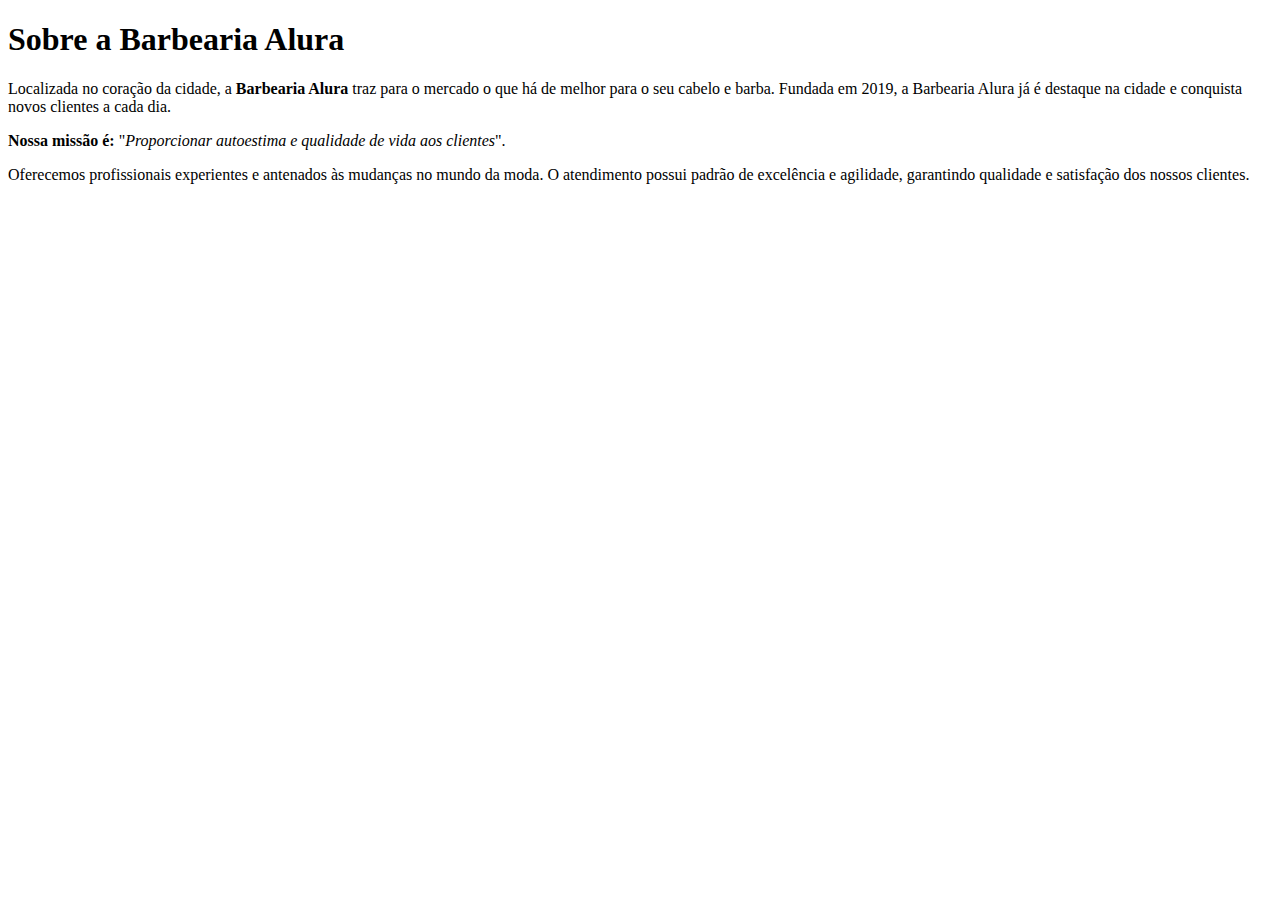
==== index.html @ cfc057e8 "20/2" ====
<!DOCTYPE html>
<html lang="en">
<head>
    <meta charset="UTF-8">
    <meta name="viewport" content="width=device-width, initial-scale=1.0">
    <title>Document</title>
</head>
<body>
    <h1>Sobre a Barbearia Alura</h1>
    <p>Localizada no coração da cidade, a <strong>Barbearia Alura</strong> traz para o mercado o que há de melhor para o seu cabelo e barba. Fundada em 2019, a Barbearia Alura já é destaque na cidade e conquista novos clientes a cada dia.</p>
    <p><strong>Nossa missão é:</strong> "<em>Proporcionar autoestima e qualidade de vida aos clientes</em>".</p>
    <p>Oferecemos profissionais experientes e antenados às mudanças no mundo da moda. O atendimento possui padrão de excelência e agilidade, garantindo qualidade e satisfação dos nossos clientes.</p>

</body>
</html>
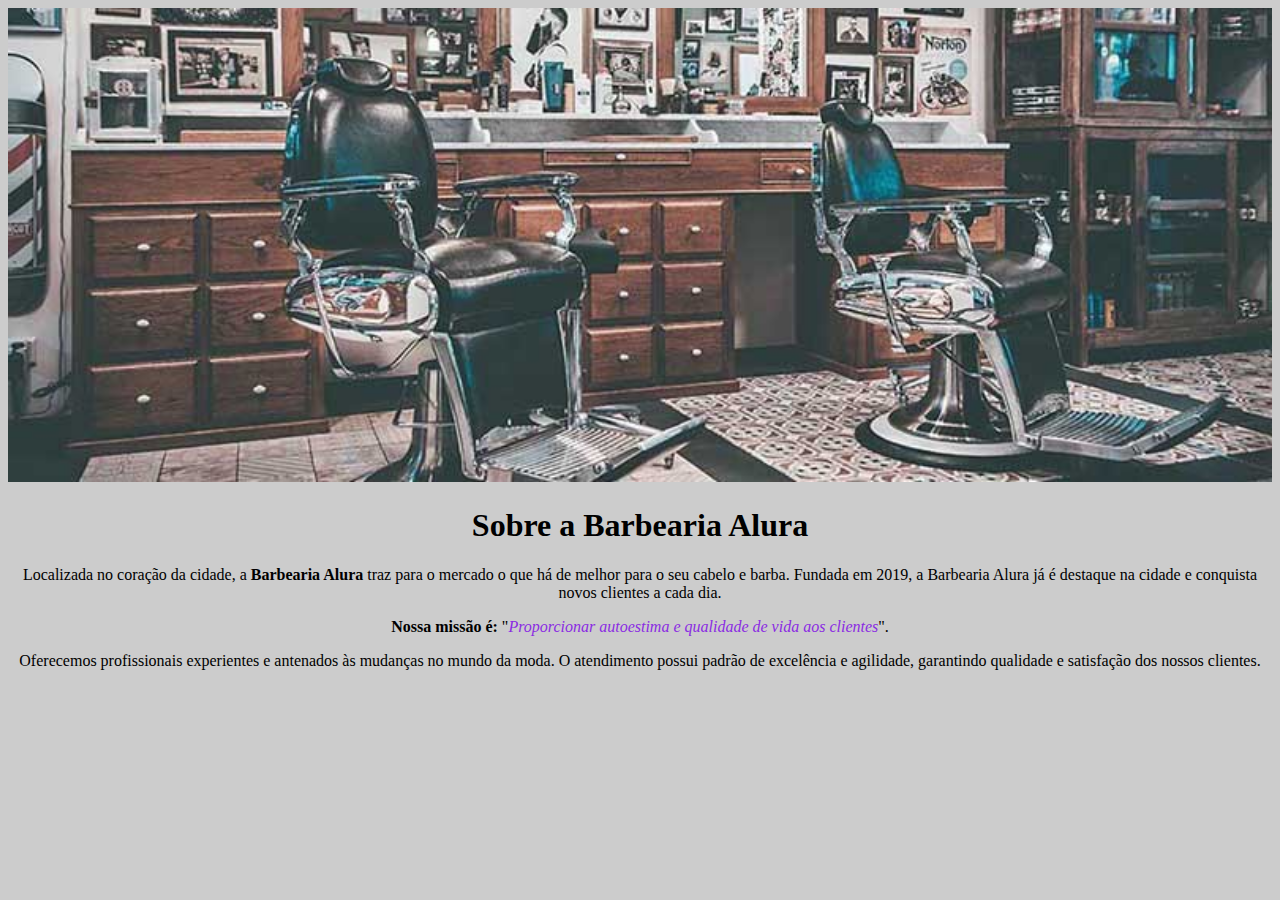
==== commit 7bf6196a: "27/02/24" ====
--- a/index.html
+++ b/index.html
@@ -3,9 +3,11 @@
 <head>
     <meta charset="UTF-8">
     <meta name="viewport" content="width=device-width, initial-scale=1.0">
-    <title>Document</title>
-</head>
+    <link rel="stylesheet" href="style.css">
+        <title>Document</title>
+    </head>
 <body>
+    <img src="banner.jpg" alt="">
     <h1>Sobre a Barbearia Alura</h1>
     <p>Localizada no coração da cidade, a <strong>Barbearia Alura</strong> traz para o mercado o que há de melhor para o seu cabelo e barba. Fundada em 2019, a Barbearia Alura já é destaque na cidade e conquista novos clientes a cada dia.</p>
     <p><strong>Nossa missão é:</strong> "<em>Proporcionar autoestima e qualidade de vida aos clientes</em>".</p>
--- a/style.css
+++ b/style.css
@@ -0,0 +1,32 @@
+body{
+    background-color: #cccccc;
+}
+
+img{
+    width: 100%;
+}
+
+
+
+
+p{
+    text-align: center;
+}
+
+em{
+    color: blueviolet;
+}
+
+#missao{
+    font-size: 20px;
+}
+
+h1, p{
+    text-align: center;
+}
+
+
+
+
+
+
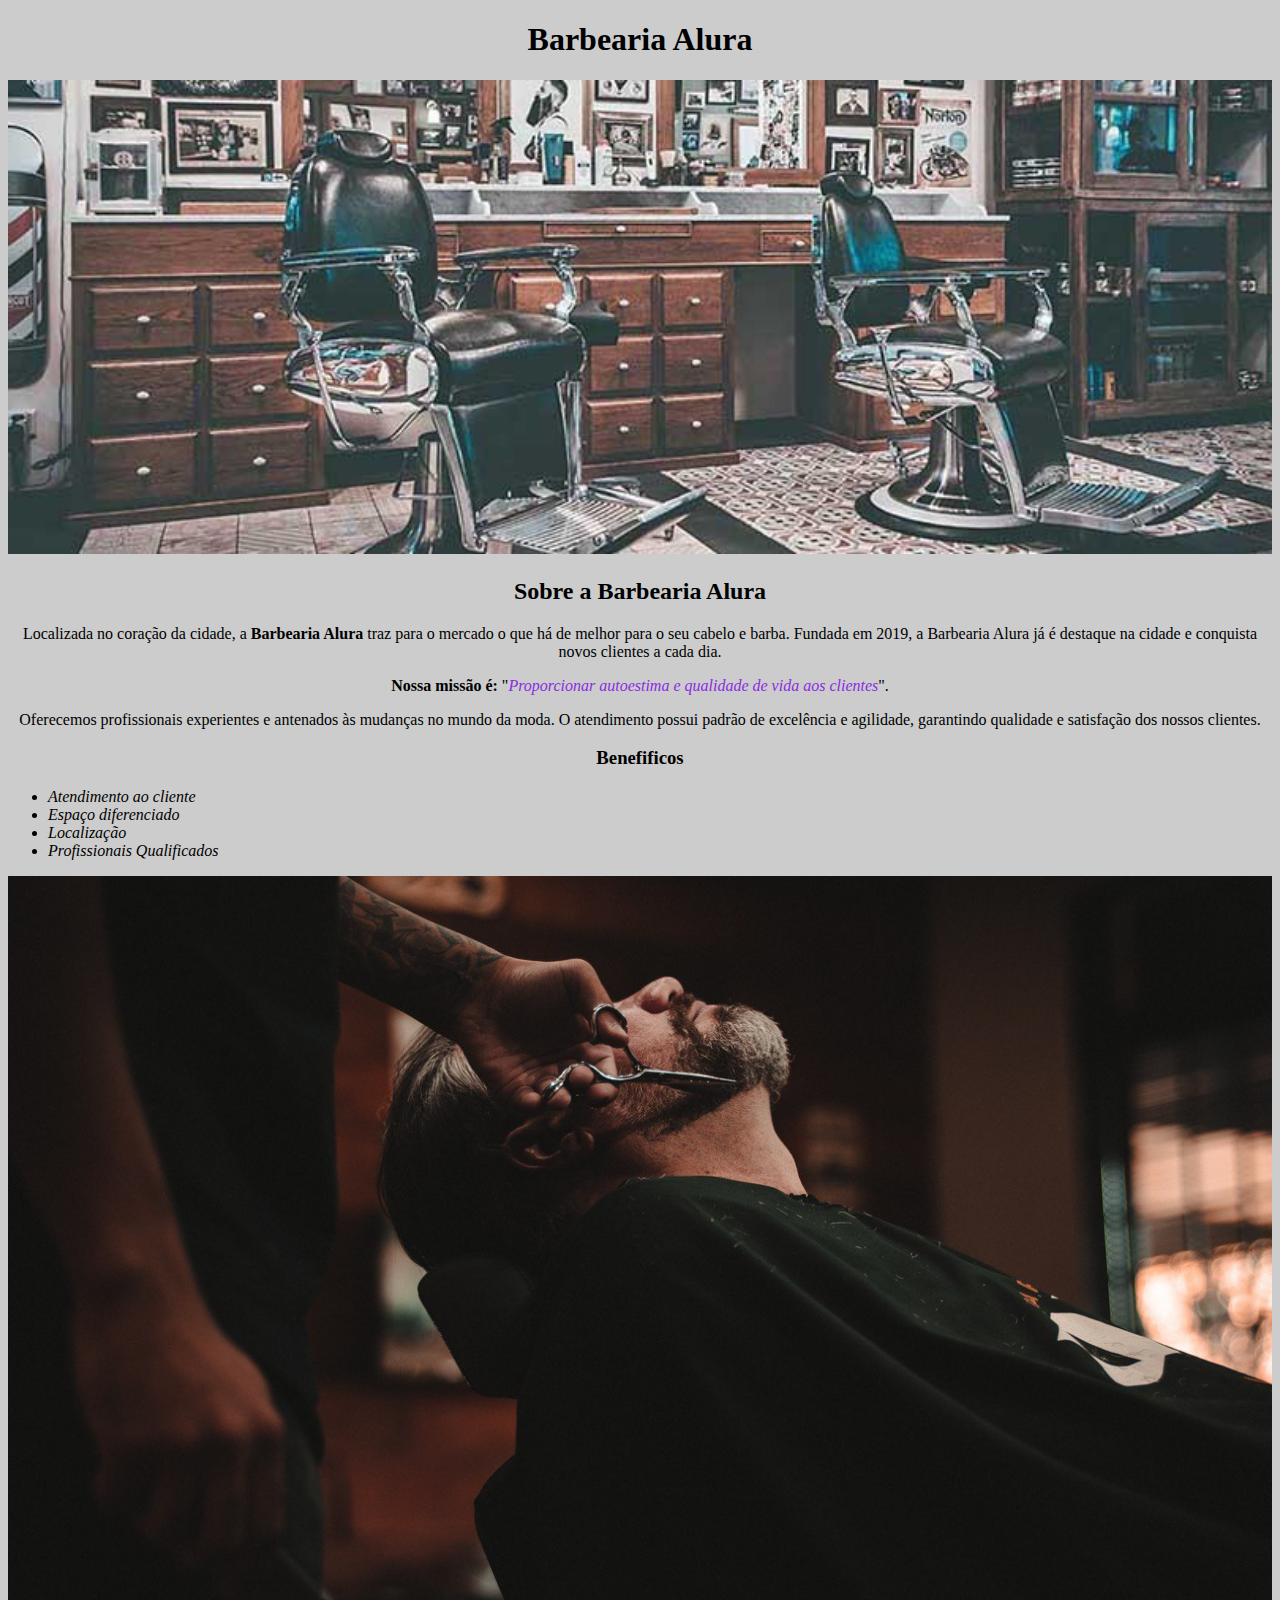
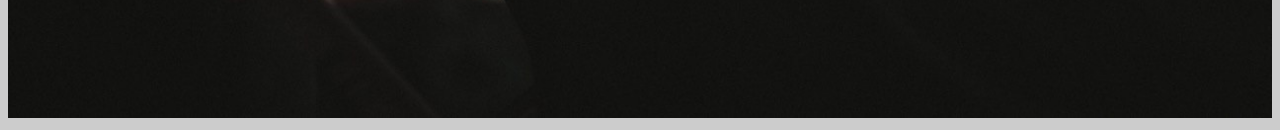
==== commit e779ae50: "05/03/" ====
--- a/index.html
+++ b/index.html
@@ -7,11 +7,24 @@
         <title>Document</title>
     </head>
 <body>
+    <h1 class="titulo-principal">Barbearia Alura</h1>
     <img src="banner.jpg" alt="">
-    <h1>Sobre a Barbearia Alura</h1>
-    <p>Localizada no coração da cidade, a <strong>Barbearia Alura</strong> traz para o mercado o que há de melhor para o seu cabelo e barba. Fundada em 2019, a Barbearia Alura já é destaque na cidade e conquista novos clientes a cada dia.</p>
-    <p><strong>Nossa missão é:</strong> "<em>Proporcionar autoestima e qualidade de vida aos clientes</em>".</p>
-    <p>Oferecemos profissionais experientes e antenados às mudanças no mundo da moda. O atendimento possui padrão de excelência e agilidade, garantindo qualidade e satisfação dos nossos clientes.</p>
-
+    <div class="principal">
+            <h2 class="titulo-centralizado">Sobre a Barbearia Alura</h2>
+            <p>Localizada no coração da cidade, a <strong>Barbearia Alura</strong> traz para o mercado o que há de melhor para o seu cabelo e barba. Fundada em 2019, a Barbearia Alura já é destaque na cidade e conquista novos clientes a cada dia.</p>
+            <p><strong>Nossa missão é:</strong> "<em>Proporcionar autoestima e qualidade de vida aos clientes</em>".</p>
+            <p>Oferecemos profissionais experientes e antenados às mudanças no mundo da moda. O atendimento possui padrão de excelência e agilidade, garantindo qualidade e satisfação dos nossos clientes.</p>
+   </div>
+    
+   <div class="beneficios">
+        <h3 class="titulo centralizado">Benefificos</h3>
+        <ul>
+            <li class="itens">Atendimento ao cliente</li>
+            <li class="itens">Espaço diferenciado</li>
+            <li class="itens">Localização</li>
+            <li class="itens">Profissionais Qualificados</li>
+        </ul>
+        <img src="beneficios.jpg" alt="beneficios" class="img-beneficios">
+</div>
 </body>
 </html>--- a/style.css
+++ b/style.css
@@ -6,10 +6,15 @@
     width: 100%;
 }
 
+.titulo-principal{
+    text-align: 20px;
+}
 
+.titulo-centralizado{
+    text-align: center;
+}
 
-
-p{
+h1, p, h3{
     text-align: center;
 }
 
@@ -20,13 +25,6 @@
 #missao{
     font-size: 20px;
 }
-
-h1, p{
-    text-align: center;
+.itens{
+    font-style: italic;
 }
-
-
-
-
-
-
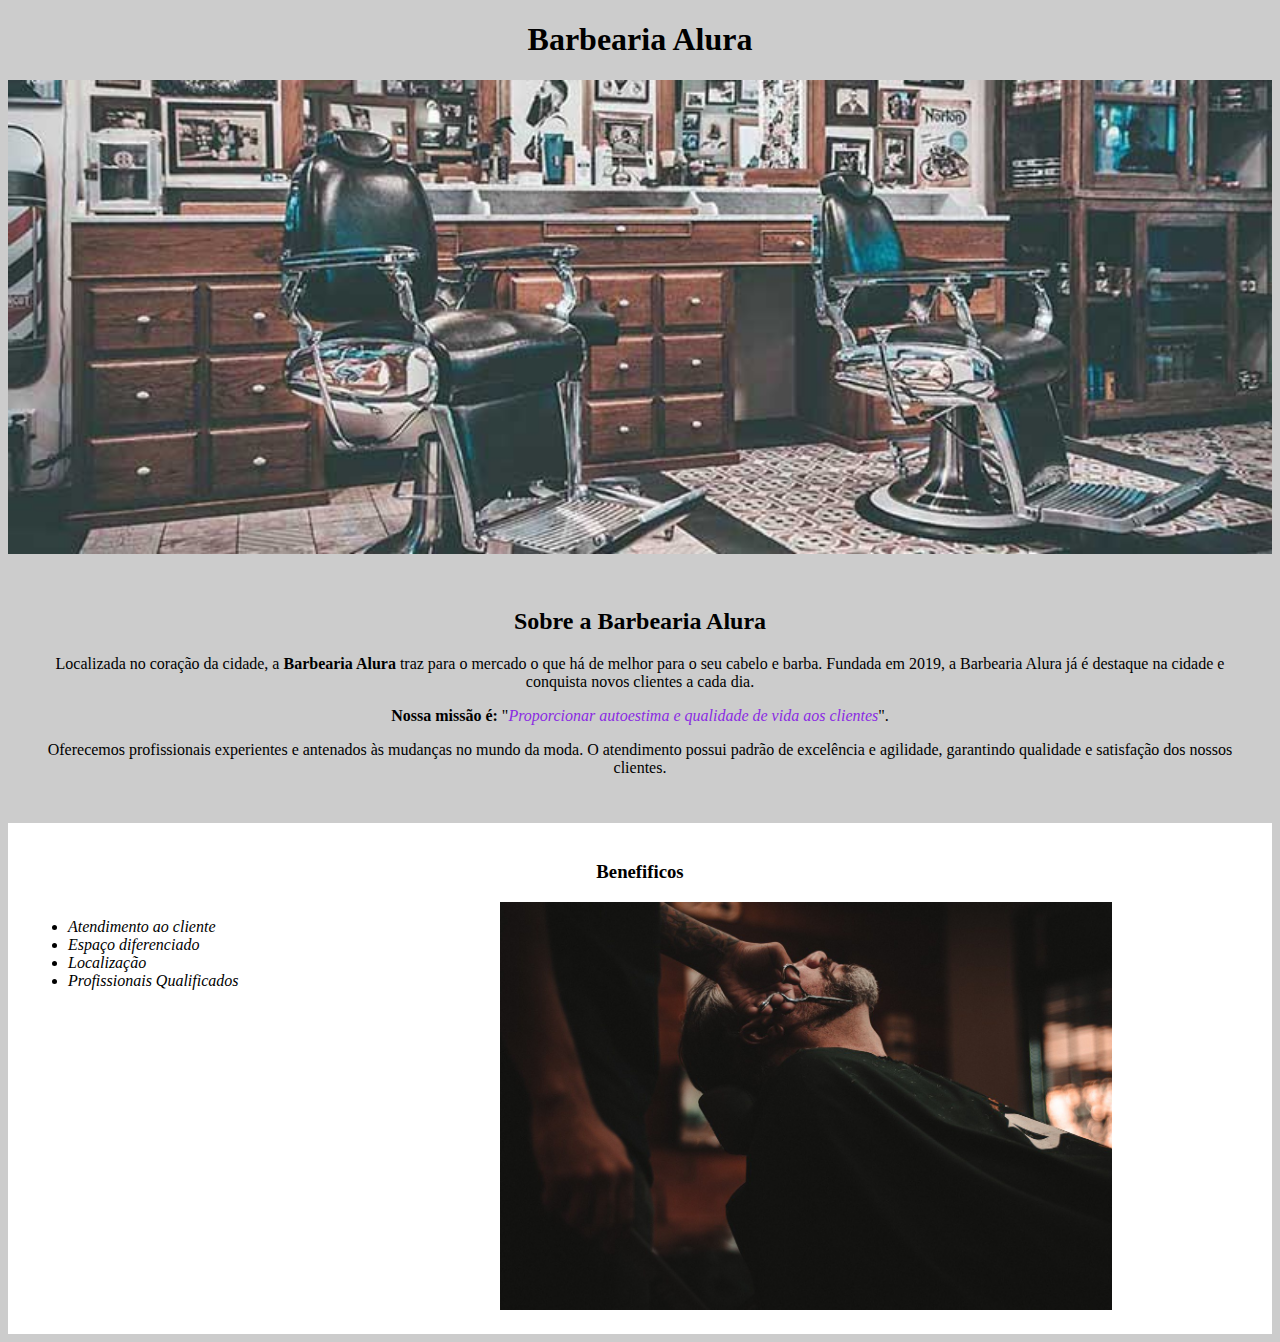
==== commit 89e5a2bc: "19/03" ====
--- a/index.html
+++ b/index.html
@@ -24,7 +24,7 @@
             <li class="itens">Localização</li>
             <li class="itens">Profissionais Qualificados</li>
         </ul>
-        <img src="beneficios.jpg" alt="beneficios" class="img-beneficios">
+ <img src="beneficios.jpg" alt="beneficios" class="img-beneficios">
 </div>
 </body>
-</html>+</html>
--- a/style.css
+++ b/style.css
@@ -28,3 +28,24 @@
 .itens{
     font-style: italic;
 }
+
+.principal{
+    background-color: #cccccc;
+    padding: 30px;
+}
+
+ul{
+    display: inline-block;
+    vertical-align: top;
+    width: 20%;
+    margin-right: 15%;
+}
+
+.beneficios{
+    background-color: white;
+    padding: 20px;
+}
+
+.img-beneficios{
+    width: 50%;
+}
